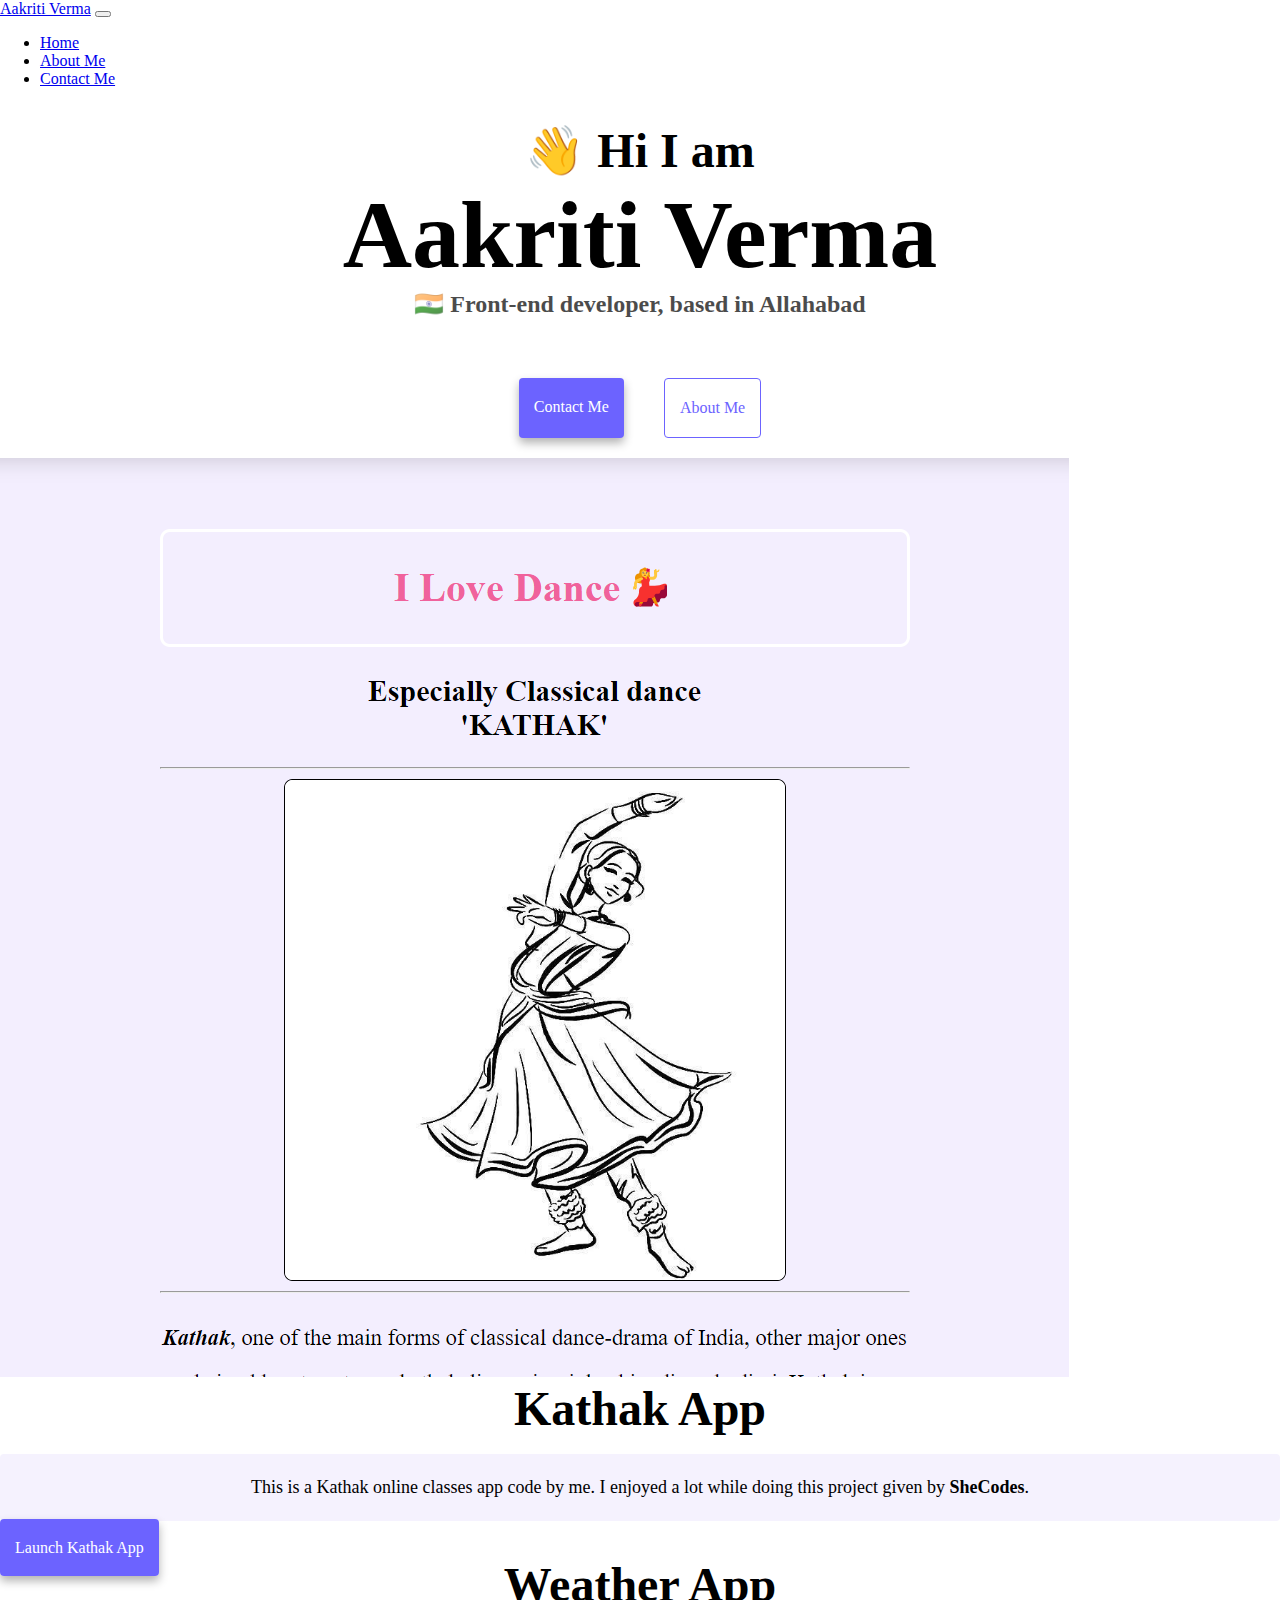
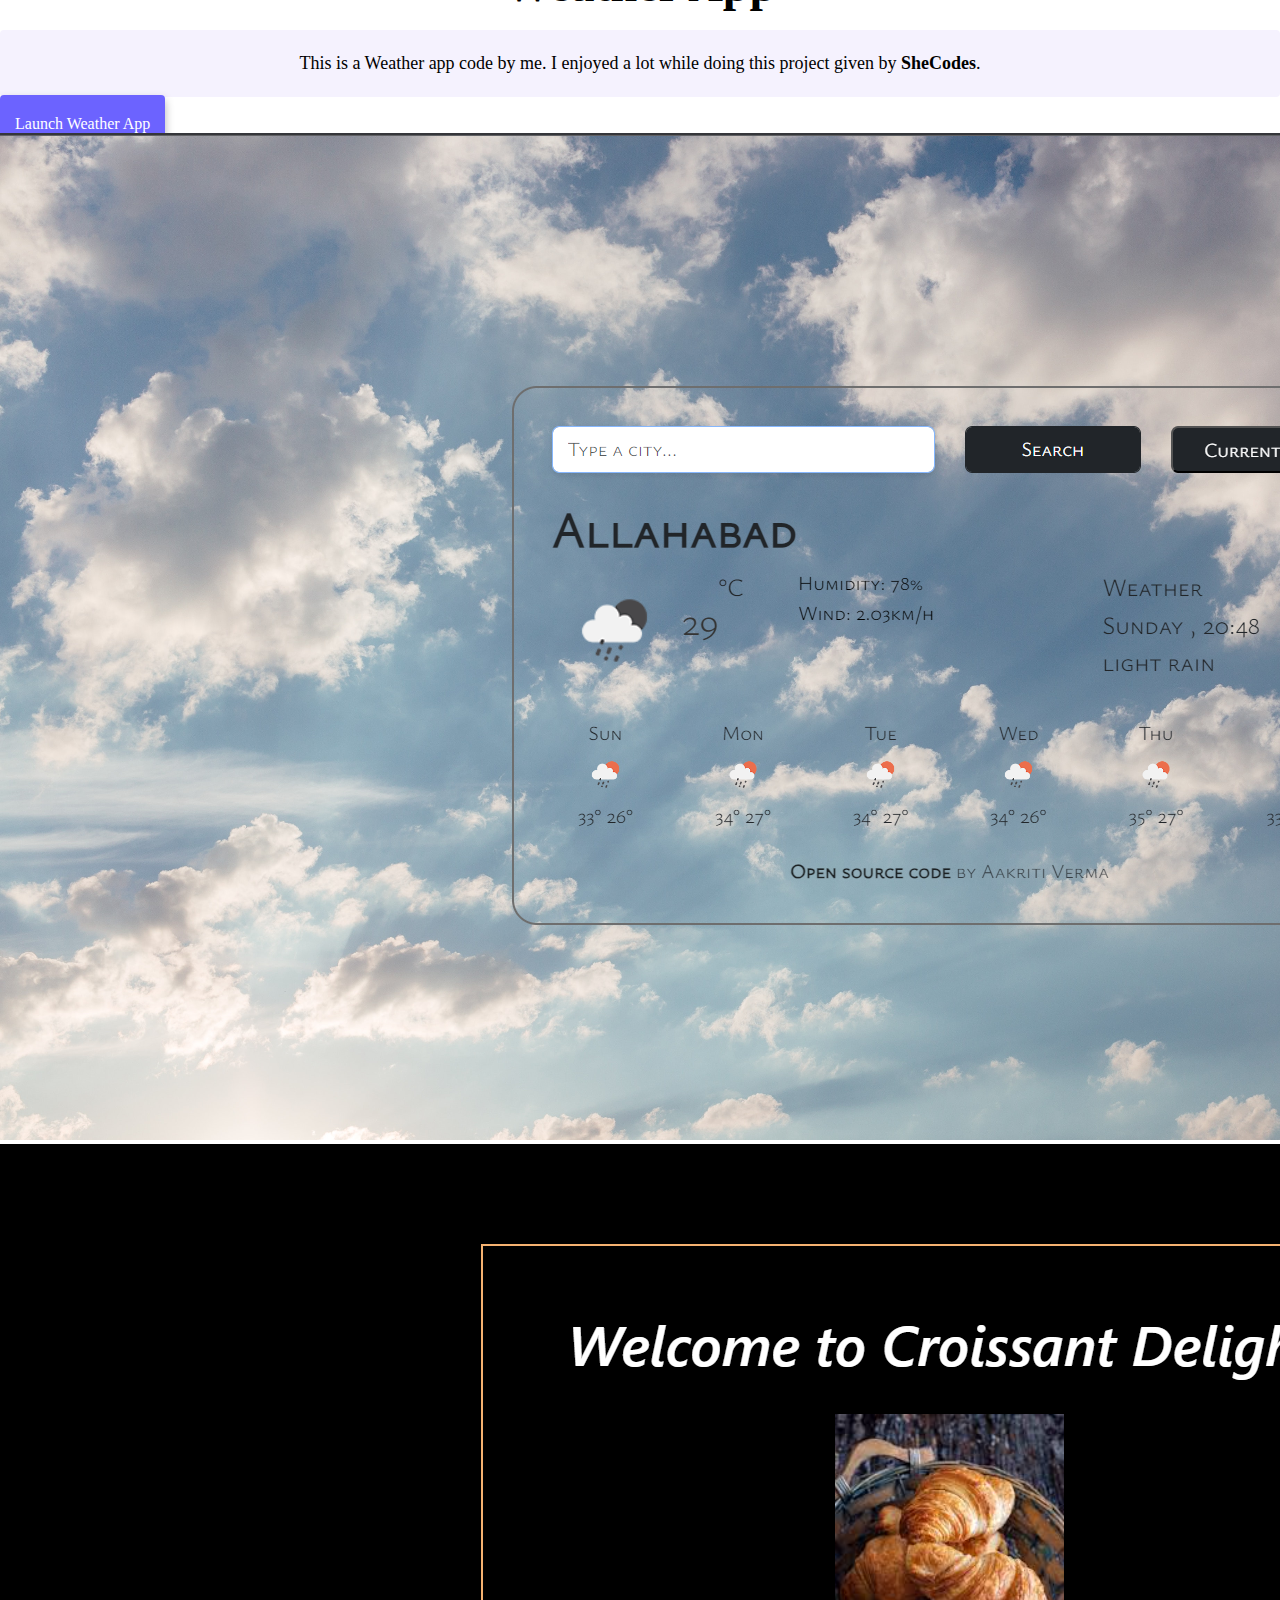
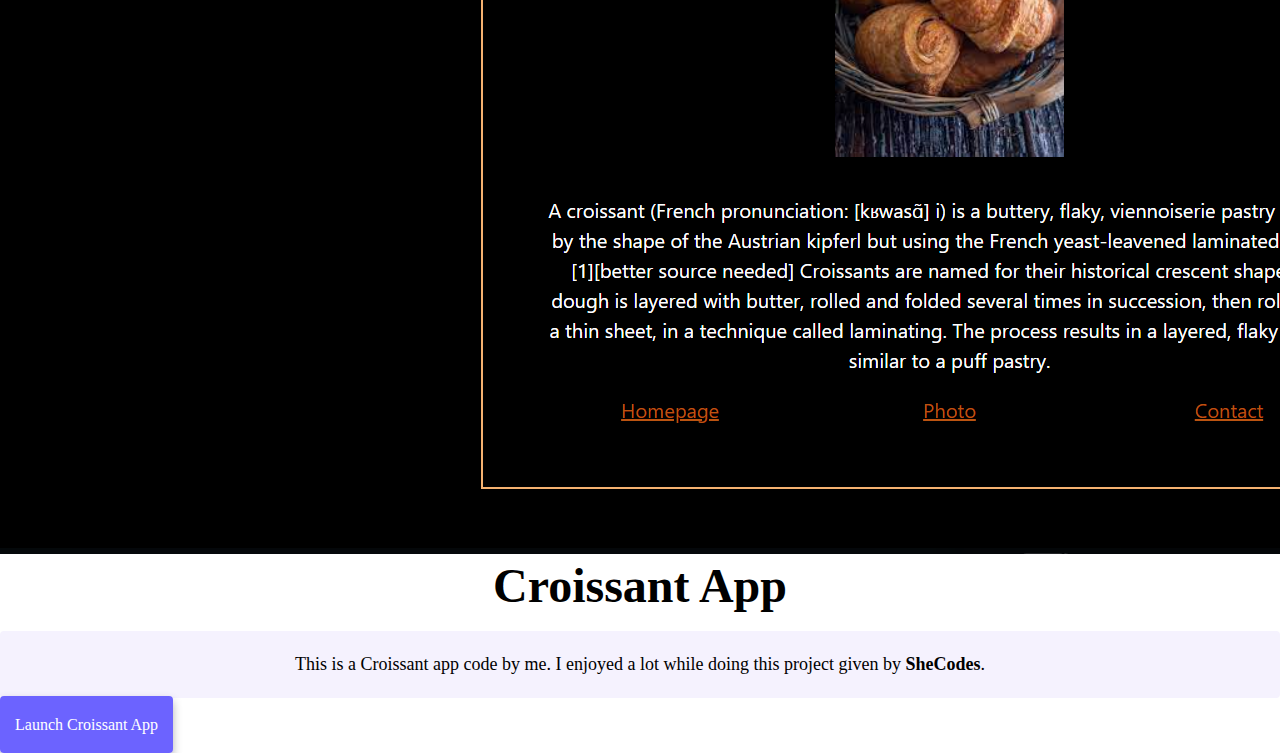
==== index.html @ cc7e7cbc "coded (html  and css)" ====
<!DOCTYPE html>
<html lang="en">
  <head>
    <meta charset="UTF-8" />
    <link
      href="https://cdn.jsdelivr.net/npm/bootstrap@5.3.1/dist/css/bootstrap.min.css"
      rel="stylesheet"
      integrity="sha384-4bw+/aepP/YC94hEpVNVgiZdgIC5+VKNBQNGCHeKRQN+PtmoHDEXuppvnDJzQIu9"
      crossorigin="anonymous"
    />
    <script
      src="https://cdn.jsdelivr.net/npm/bootstrap@5.3.1/dist/js/bootstrap.bundle.min.js"
      integrity="sha384-HwwvtgBNo3bZJJLYd8oVXjrBZt8cqVSpeBNS5n7C8IVInixGAoxmnlMuBnhbgrkm"
      crossorigin="anonymous"
    ></script>
    <script
      src="https://cdn.jsdelivr.net/npm/@popperjs/core@2.11.8/dist/umd/popper.min.js"
      integrity="sha384-I7E8VVD/ismYTF4hNIPjVp/Zjvgyol6VFvRkX/vR+Vc4jQkC+hVqc2pM8ODewa9r"
      crossorigin="anonymous"
    ></script>
    <script
      src="https://cdn.jsdelivr.net/npm/bootstrap@5.3.1/dist/js/bootstrap.min.js"
      integrity="sha384-Rx+T1VzGupg4BHQYs2gCW9It+akI2MM/mndMCy36UVfodzcJcF0GGLxZIzObiEfa"
      crossorigin="anonymous"
    ></script>
    <meta http-equiv="X-UA-Compatible" content="IE=edge" />
    <meta name="viewport" content="width=device-width, initial-scale=1.0" />
    <title>Aakriti Verma</title>
    <link rel="stylesheet" href="src/style.css" />
  </head>
  <body>
    <nav class="navbar navbar-expand-lg bg-body-tertiary">
      <div class="container-fluid">
        <a class="navbar-brand" href="index.html"> Aakriti Verma</a>
        <button
          class="navbar-toggler"
          type="button"
          data-bs-toggle="collapse"
          data-bs-target="#navbarNav"
          aria-controls="navbarNav"
          aria-expanded="false"
          aria-label="Toggle navigation"
        >
          <span class="navbar-toggler-icon"></span>
        </button>
        <div class="collapse navbar-collapse" id="navbarNav">
          <ul class="navbar-nav">
            <li class="nav-item">
              <a class="nav-link active" aria-current="page" href="index.html"
                >Home</a
              >
            </li>
            <li class="nav-item">
              <a class="nav-link" href="about.html">About Me</a>
            </li>
            <li class="nav-item">
              <a class="nav-link" href="about.html#contact">Contact Me</a>
            </li>
          </ul>
        </div>
      </div>
    </nav>
    <br />
    <h2>👋 Hi I am</h2>
    <h1>Aakriti Verma</h1>
    <h3>🇮🇳 Front-end developer, based in Allahabad</h3>
    <div class="navigation-links">
      <a href="about.html#contact" class="contact-link">Contact me</a>
      <a href="about.html" class="about-link">About me</a>
    </div>
    <div class="container">
      <div class="row">
        <div class="col-md-6 text-center">
          <img src="images/Kathak.png" class="img-fluid rounded" />
        </div>
        <div class="col-md-6 text-center">
          <h2 class="mb-3">Kathak App</h2>
          <p>
            This is a Kathak online classes app code by me. I enjoyed a lot
            while doing this project given by <strong>SheCodes</strong>.
          </p>
          <div class="mt-5">
            <a href="#" class="app-link">Launch Kathak App</a>
          </div>
        </div>
      </div>
      <div class="row mt-5">
        <div class="col-md-6 text-center">
          <h2 class="mb-3">Weather App</h2>
          <p>
            This is a Weather app code by me. I enjoyed a lot while doing this
            project given by <strong>SheCodes</strong>.
          </p>
          <div class="mt-5">
            <a href="#" class="app-link">Launch Weather App</a>
          </div>
        </div>
        <div class="col-md-6 text-center">
          <img src="images/Weather.png" class="img-fluid rounded" />
        </div>
      </div>
      <div class="row mt-5">
        <div class="col-md-6 text-center">
          <img src="images/Croissant.png" class="img-fluid rounded" />
        </div>
        <div class="col-md-6 text-center">
          <h2 class="mb-3">Croissant App</h2>
          <p>
            This is a Croissant app code by me. I enjoyed a lot while doing this
            project given by <strong>SheCodes</strong>.
          </p>
          <div class="mt-5">
            <a href="#" class="app-link">Launch Croissant App</a>
          </div>
        </div>
      </div>
    </div>
  </body>
</html>
---- src/style.css ----
:root {
  --primary-color: #6c63ff;
  --secondary-color: #f5f2fe;
  --box-shadow: 0 5px 10px rgba(0, 0, 0, 0.3);
}

body {
  margin: 0 auto;
  max-width: 1400px;
}

h1,
h2,
h3 {
  text-align: center;
  margin: 0;
}

h1 {
  font-size: 96px;
}

h2 {
  font-size: 48px;
}

h3 {
  font-size: 24px;
  opacity: 0.7;
}

p {
  background: var(--secondary-color);
  padding: 20px;
  border-radius: 4px;
  font-size: 18px;
  line-height: 1.5;
  text-align: center;
}

.navigation-links {
  display: flex;
  margin-top: 40px;
  justify-content: center;
}

.navigation-links a {
  margin: 20px;
  border-radius: 4px;
  padding: 20px 15px;
  text-decoration: none;
  text-transform: capitalize;
}

.contact-link {
  background: var(--primary-color);
  box-shadow: var(--box-shadow);
  color: white;
}

.about-link {
  color: var(--primary-color);
  border: 1px solid var(--primary-color);
}

.homepage-link {
  color: var(--primary-color);
  text-align: center;
  display: block;
}

.about-paragraphs {
  display: flex;
  margin: 30px 0;
}

.about-paragraphs p {
  margin: 10px;
}

.email-link {
  display: flex;
  justify-content: center;
  color: var(--primary-color);
  font-size: 28px;
  text-decoration: none;
}

.email-link:hover {
  text-decoration: underline;
}
.app-link {
  border-radius: 4px;
  padding: 20px 15px;
  text-decoration: none;
  text-transform: capitalize;
  background: var(--primary-color);
  box-shadow: var(--box-shadow);
  color: white;
}
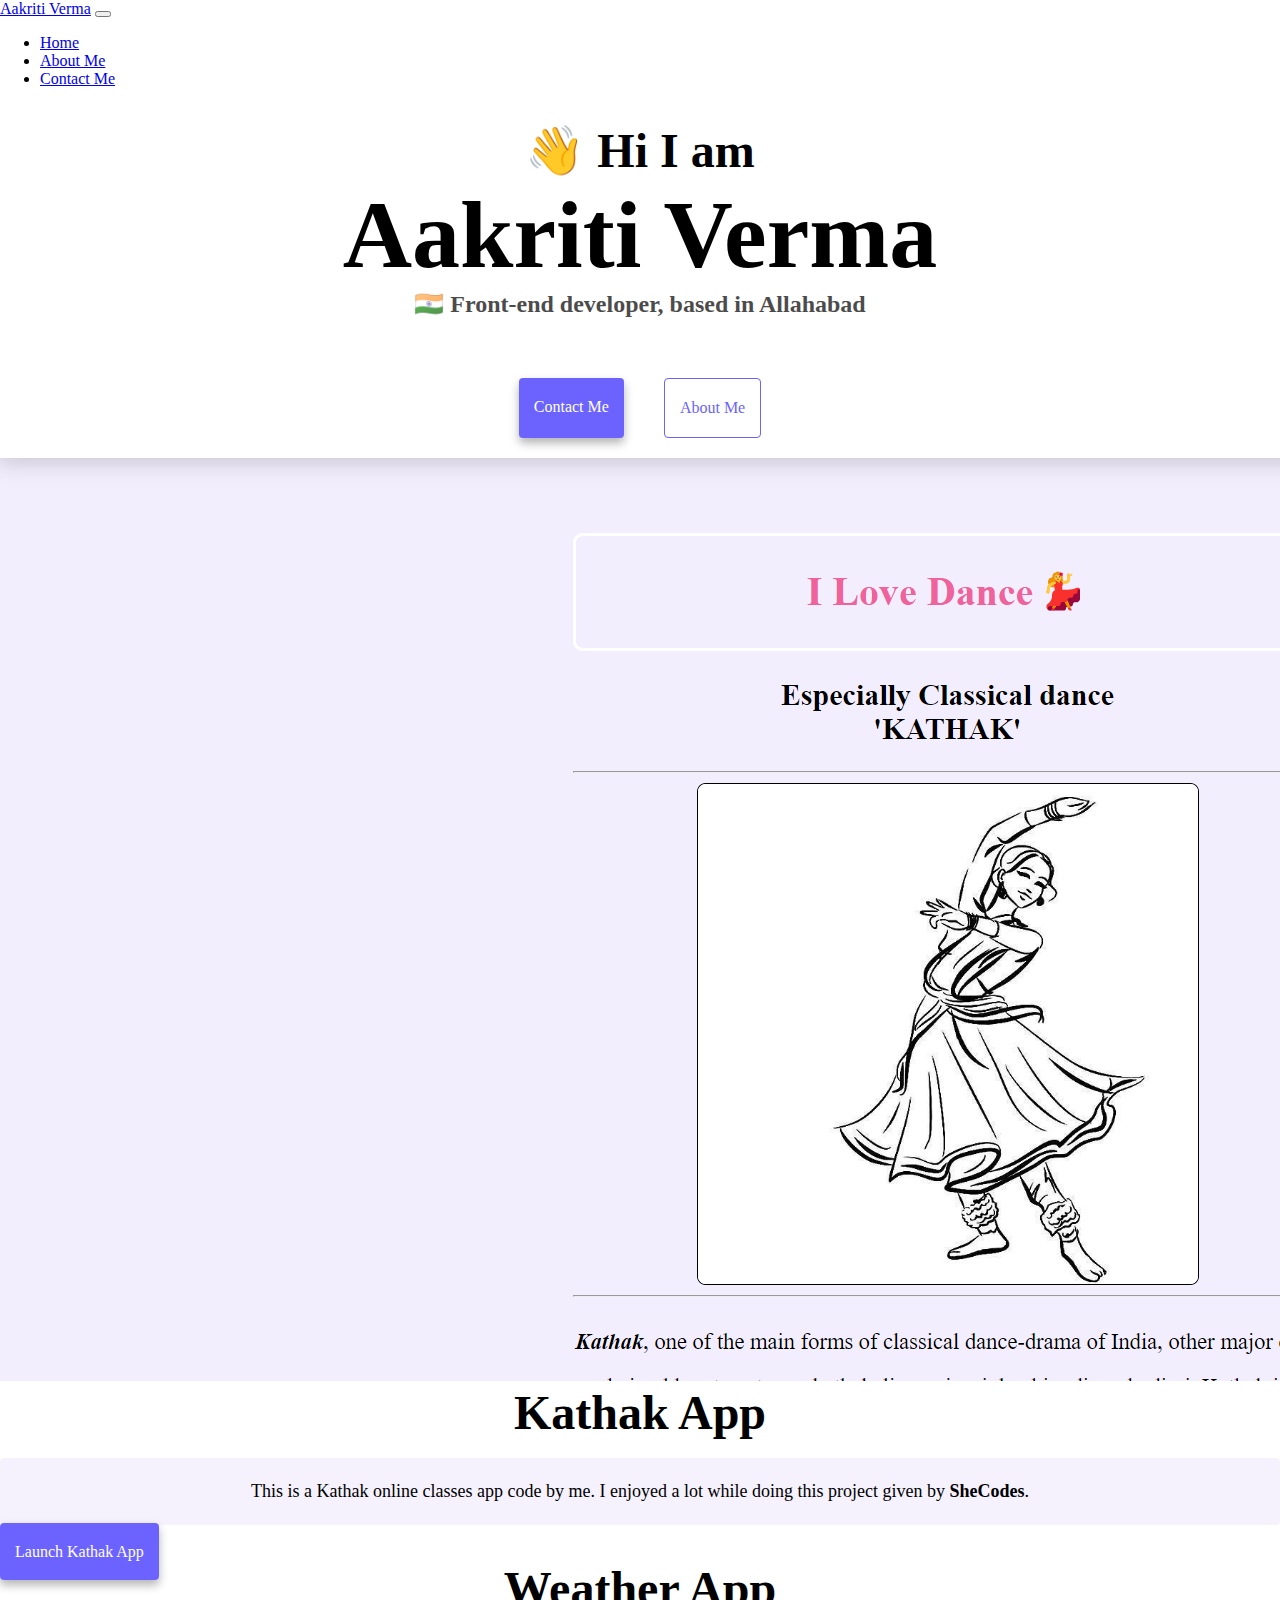
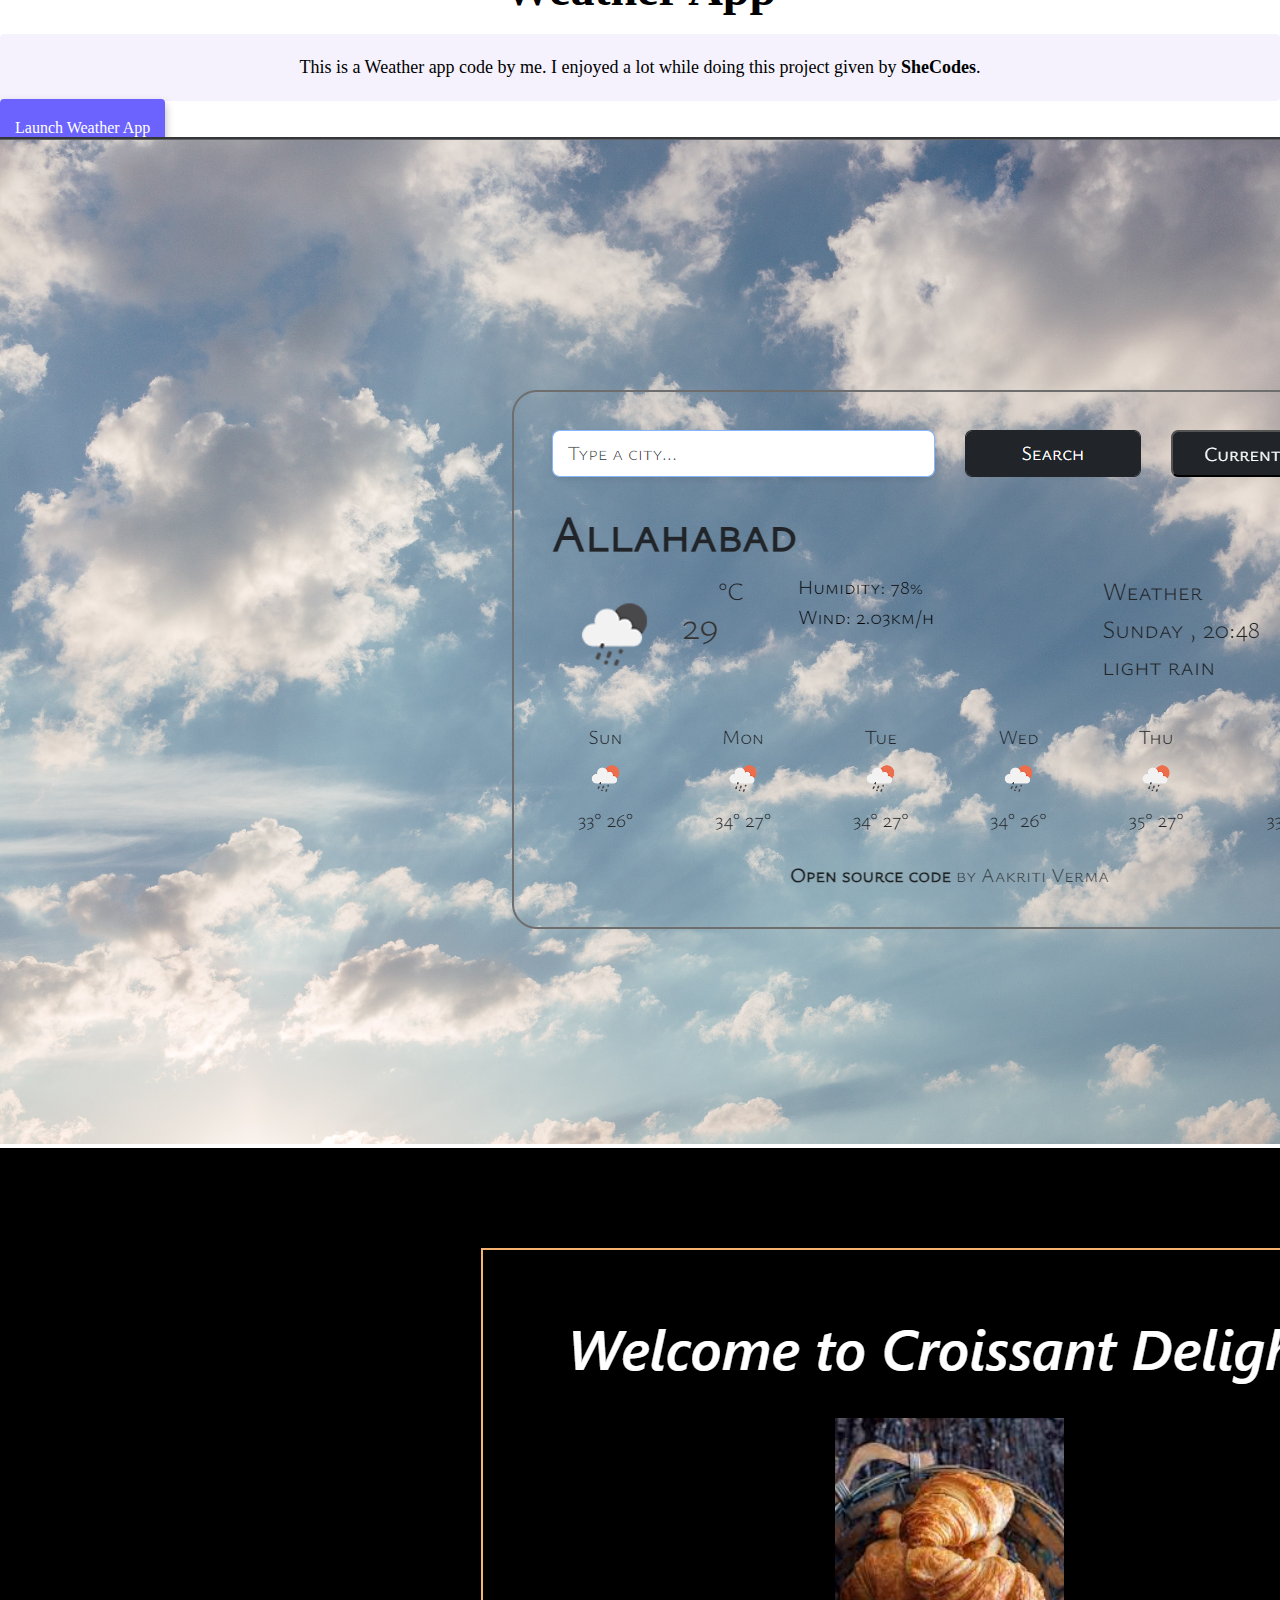
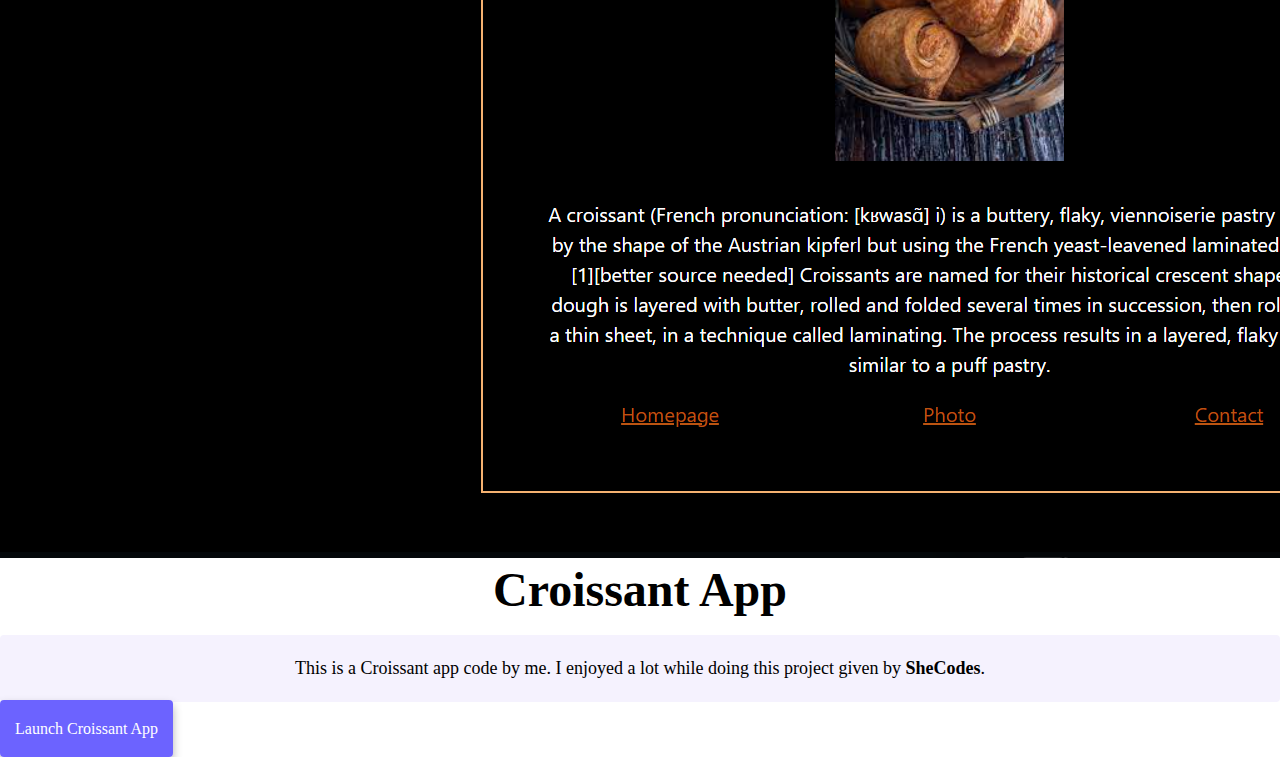
==== commit f7656ca5: "added html code" ====
--- a/index.html
+++ b/index.html
@@ -31,7 +31,7 @@
   <body>
     <nav class="navbar navbar-expand-lg bg-body-tertiary">
       <div class="container-fluid">
-        <a class="navbar-brand" href="index.html"> Aakriti Verma</a>
+        <a class="navbar-brand" href="/index.html"> Aakriti Verma</a>
         <button
           class="navbar-toggler"
           type="button"
@@ -51,10 +51,10 @@
               >
             </li>
             <li class="nav-item">
-              <a class="nav-link" href="about.html">About Me</a>
+              <a class="nav-link" href="/aboutme.html">About Me</a>
             </li>
             <li class="nav-item">
-              <a class="nav-link" href="about.html#contact">Contact Me</a>
+              <a class="nav-link" href="/contactme.html">Contact Me</a>
             </li>
           </ul>
         </div>
@@ -65,8 +65,8 @@
     <h1>Aakriti Verma</h1>
     <h3>🇮🇳 Front-end developer, based in Allahabad</h3>
     <div class="navigation-links">
-      <a href="about.html#contact" class="contact-link">Contact me</a>
-      <a href="about.html" class="about-link">About me</a>
+      <a href="/contactme.html" class="contact-link">Contact me</a>
+      <a href="/aboutme.html" class="about-link">About me</a>
     </div>
     <div class="container">
       <div class="row">
@@ -80,7 +80,9 @@
             while doing this project given by <strong>SheCodes</strong>.
           </p>
           <div class="mt-5">
-            <a href="#" class="app-link">Launch Kathak App</a>
+            <a href="https://teal-phoenix-64806d.netlify.app/" class="app-link"
+              >Launch Kathak App</a
+            >
           </div>
         </div>
       </div>
@@ -92,7 +94,11 @@
             project given by <strong>SheCodes</strong>.
           </p>
           <div class="mt-5">
-            <a href="#" class="app-link">Launch Weather App</a>
+            <a
+              href="https://rainbow-cassata-4a2d61.netlify.app/"
+              class="app-link"
+              >Launch Weather App</a
+            >
           </div>
         </div>
         <div class="col-md-6 text-center">
@@ -110,7 +116,9 @@
             project given by <strong>SheCodes</strong>.
           </p>
           <div class="mt-5">
-            <a href="#" class="app-link">Launch Croissant App</a>
+            <a href="https://soft-fairy-a777a1.netlify.app/" class="app-link"
+              >Launch Croissant App</a
+            >
           </div>
         </div>
       </div>
